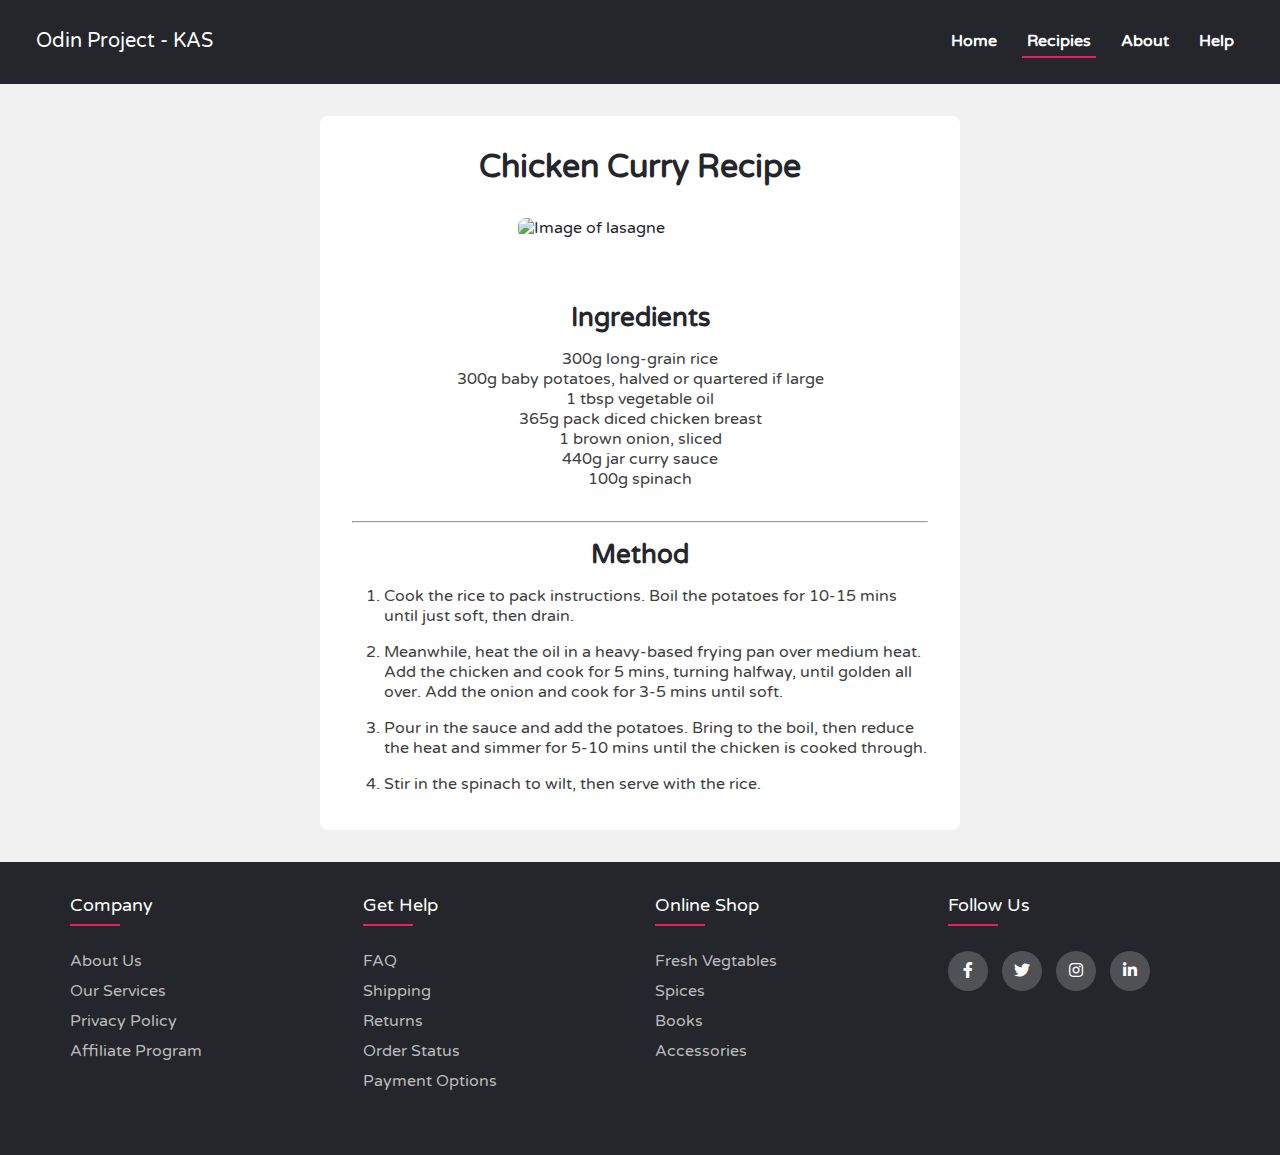
==== recipies/chickencurry.html @ 3155c0a0 "Addition of favicon and minor styling changes" ====
<!DOCTYPE html>
<html lang="en">
<head>
  <meta charset="UTF-8">
  <meta name="viewport" content="width=device-width, initial-scale=1.0">
  <title>Odin Recipies</title>
  <link rel="stylesheet" href="./chickencurry.css">
  <link rel="preconnect" href="https://fonts.googleapis.com">
  <link rel="preconnect" href="https://fonts.gstatic.com" crossorigin>
  <link href="https://fonts.googleapis.com/css2?family=Red+Hat+Display&family=Varela+Round&display=swap" rel="stylesheet">
  <link rel="stylesheet" type="text/css" href="https://cdnjs.cloudflare.com/ajax/libs/font-awesome/5.15.1/css/all.min.css">
</head>
<body>

  <nav>
    <ul class="menu">
      <li class="logo"><a>Odin Project - KAS</a></li>
      <li class="item"><a href="../index.html">Home</a></li>
      <li class="item"><a href="#" id="active-tab">Recipies</a></li>
      <li class="item"><a href="#">About</a></li>
      <li class="item"><a href="#">Help</a></li>
    </ul>
  </nav>
  
  <div class="content">

    <div class="main-heading">
      <h1>Chicken Curry Recipe</h1>
      <img src="../assets/chicken-curry.png" class="content-img" alt="Image of lasagne">
    </div>
  
    <div class="recipe_detail_container">
      <div class="ingredients">
        <h2 class="recipe-detail__heading">Ingredients</h2>
        <ul class="recipe-detail__list">
          <li class="recipe-detail__list-item">300g long-grain rice</li>
          <li class="recipe-detail__list-item">300g baby potatoes, halved or quartered if large</li>
          <li class="recipe-detail__list-item">1 tbsp vegetable oil</li>
          <li class="recipe-detail__list-item">365g pack diced chicken breast</li>
          <li class="recipe-detail__list-item">1 brown onion, sliced</li>
          <li class="recipe-detail__list-item">440g jar curry sauce</li>                                      
          <li class="recipe-detail__list-item">100g spinach</li>								
        </ul>
      </div>

      <hr>

      <h2 class="recipe-detail__heading">Method</h2>
      <ol><li>Cook the rice to pack instructions. Boil the potatoes for 10-15 mins until just soft, then drain.</li><li>Meanwhile, heat the oil in a heavy-based frying pan over medium heat. Add the chicken and cook for 5 mins, turning halfway, until golden all over. Add the onion and cook for 3-5 mins until soft.</li><li>Pour in the sauce and add the potatoes. Bring to the boil, then reduce the heat and simmer for 5-10 mins until the chicken is cooked through.</li><li>Stir in the spinach to wilt, then serve with the rice.</li></ol>

      <br>

    </div>

  </div>

  <footer class="footer">
    <div class="container">
      <div class="row">
        <div class="footer-col">
          <h4>company</h4>
          <ul>
            <li><a href="#">about us</a></li>
            <li><a href="#">our services</a></li>
            <li><a href="#">privacy policy</a></li>
            <li><a href="#">affiliate program</a></li>
          </ul>
        </div>
        <div class="footer-col">
          <h4>get help</h4>
          <ul>
            <li><a href="#">FAQ</a></li>
            <li><a href="#">shipping</a></li>
            <li><a href="#">returns</a></li>
            <li><a href="#">order status</a></li>
            <li><a href="#">payment options</a></li>
          </ul>
        </div>
        <div class="footer-col">
          <h4>online shop</h4>
          <ul>
            <li><a href="#">fresh vegtables</a></li>
            <li><a href="#">spices</a></li>
            <li><a href="#">books</a></li>
            <li><a href="#">accessories</a></li>
          </ul>
        </div>
        <div class="footer-col">
          <h4>follow us</h4>
          <div class="social-links">
            <a href="#"><i class="fab fa-facebook-f"></i></a>
            <a href="#"><i class="fab fa-twitter"></i></a>
            <a href="#"><i class="fab fa-instagram"></i></a>
            <a href="#"><i class="fab fa-linkedin-in"></i></a>
          </div>
        </div>
      </div>
    </div>
 </footer>
  
</body>
</html>
---- recipies/chickencurry.css ----
body {
  font-family: 'Varela Round', sans-serif;
  font-size: 1rem;
  background-color: #f1f1f1;
  color: #24262b;
}

.content-img {
  width: 40%;
  height: auto;
  border-radius: 0.5rem;
  margin-top: 1rem;
  align-items: center;
}

h1 {
  margin: 1rem 0rem 1rem 0rem;
}

h2, h3 {
  margin: 1rem 0rem 1rem 0rem;
}

h1 {
  font-size: 2rem;
  text-align: center;
}

h2 {
  font-size: 1.6rem;
}

h3 {
  font-size: 1.2rem;
}

p {
  font-size: 1rem;
  color: #404040;
}

ul {
  margin-bottom: 2rem;
}

ul > li {
  list-style: none;
  color: #404040;
}

ol {
  color: #404040;
  margin-left: 2rem;
  margin-bottom: 1rem;
}

ol > li {
  margin-bottom: 1rem;
}

.content {
  background-color: #fff;
  max-width: 50vw;
  min-height: 50%;
  height: 50%;
  margin: auto;
  border-radius: 0.5rem;
}

.main-heading {
  margin: 2rem 0rem 0rem 0rem;
  padding: 1rem;
  align-items: center;
  display: flex;
  flex-direction: column;
  justify-content: center;
}

.ingredients {
  display: flex;
  align-items: center;
  flex-direction: column;
  text-align: center;
}

.recipe-detail__heading, .recipe-detail__subheading {
  text-align: center;
  /* margin: 2rem; */
}

.recipe_detail_container {
  margin: 2rem;
}

/* ! Navbar */

* {
  box-sizing: border-box;
  padding: 0;
  margin: 0;
}

nav {
  background-color: #24262b;
  padding: 0 15px;
}

a {
  color: #fff;
  text-decoration: none;
}

.menu,
.submenu {
  list-style-type: none;
}

.logo {
  font-size: 20px;
  padding: 7.5px 10px 7.5px 0;
}

.item {
  padding: 10px;
}

.item.button {
  padding: 9px 6px;
}

.item:not(.button) a:hover,
.item a:hover::after {
  color: #ccc;
}

/* Mobile menu */

.menu {
  display: flex;
  flex-wrap: wrap;
  justify-content: space-between;
  align-items: center;
  padding: 1rem;
}

.menu li a {
  display: block;
  padding: 5px 5px;
}

.menu li.subitem a {
  padding: 15px;
}

.toggle {
  order: 1;
  font-size: 20px;
}

.item.button {
  order: 2;
}

.item {
  order: 3;
  width: 100%;
  text-align: center;
  display: none;
  font-weight: 600;
}

.active .item {
  display: block;
}

.button.secondary {
  /* divider between buttons and menu links */
  border-bottom: 1px #444 solid;
}

/* Submenu up from mobile screens */
.submenu {
  display: none;
}

.submenu-active .submenu {
  display: block;
}

.has-submenu i {
  font-size: 12px;
}

.has-submenu > a::after {
  font-family: "Font Awesome 5 Free";
  font-size: 12px;
  line-height: 16px;
  font-weight: 900;
  content: "\f078";
  color: white;
  padding-left: 5px;
}

.subitem a {
  padding: 10px 15px;
}

.submenu-active {
  background-color: #111;
  border-radius: 3px;
}

/* Tablet menu */
@media all and (min-width: 700px) {
  .menu {
    justify-content: center;
    padding: 1rem;
  }

  .logo {
    flex: 1;
  }

  .item.button {
    width: auto;
    order: 1;
    display: block;
  }

  .toggle {
    flex: 1;
    text-align: right;
    order: 2;
  }

  /* Button up from tablet screen */
  .menu li.button a {
    padding: 10px 15px;
    margin: 5px 0;
  }

  .button a {
    background: #0a192f;
    border: 1px royalblue solid;
  }

  .button.secondary {
    border: 0;
  }

  .button.secondary a {
    background: transparent;
    border: 1px #0a192f solid;
  }

  .button a:hover {
    text-decoration: none;
  }

  .button:not(.secondary) a:hover {
    background: royalblue;
    border-color: darkblue;
  }
}

/* Desktop menu */
@media all and (min-width: 960px) {
  .menu {
    align-items: flex-start;
    flex-wrap: nowrap;
    background: none;
    padding: 1rem;
  }

  .logo {
    order: 0;
  }

  .item {
    order: 1;
    position: relative;
    display: block;
    width: auto;
  }

  .button {
    order: 2;
  }

  .submenu-active .submenu {
    display: block;
    position: absolute;
    left: 0;
    top: 68px;
    background: #111;
  }

  .toggle {
    display: none;
  }

  .submenu-active {
    border-radius: 0;
  }
}

#active-tab {
  border-bottom: 2px solid #e91e63;
}

/* footer */

.container{
	max-width: 1170px;
	margin:auto;
}

.row{
	display: flex;
	flex-wrap: wrap;
}

ul{
	list-style: none;
}

.footer{
	background-color: #24262b;
  padding: 2rem 0;
  margin-top: 1rem;
}

.footer-col{
   width: 25%;
   padding: 0 15px;
}

.footer-col h4{
	font-size: 18px;
	color: #ffffff;
	text-transform: capitalize;
	margin-bottom: 35px;
	font-weight: 500;
	position: relative;
}

.footer-col h4::before{
	content: '';
	position: absolute;
	left:0;
	bottom: -10px;
	background-color: #e91e63;
	height: 2px;
	box-sizing: border-box;
	width: 50px;
}

.footer-col ul li:not(:last-child){
	margin-bottom: 10px;
}

.footer-col ul li a{
	font-size: 16px;
	text-transform: capitalize;
	color: #ffffff;
	text-decoration: none;
	font-weight: 300;
	color: #bbbbbb;
	display: block;
	transition: all 0.3s ease;
}

.footer-col ul li a:hover{
	color: #ffffff;
	padding-left: 8px;
}

.footer-col .social-links a{
	display: inline-block;
	height: 40px;
	width: 40px;
	background-color: rgba(255,255,255,0.2);
	margin:0 10px 10px 0;
	text-align: center;
	line-height: 40px;
	border-radius: 50%;
	color: #ffffff;
	transition: all 0.5s ease;
}

.footer-col .social-links a:hover{
	color: #24262b;
	background-color: #ffffff;
}

/*responsive*/
@media(max-width: 767px){
  .footer-col{
    width: 50%;
    margin-bottom: 30px;
  }
}
@media(max-width: 574px){
  .footer-col{
    width: 100%;
  }
}
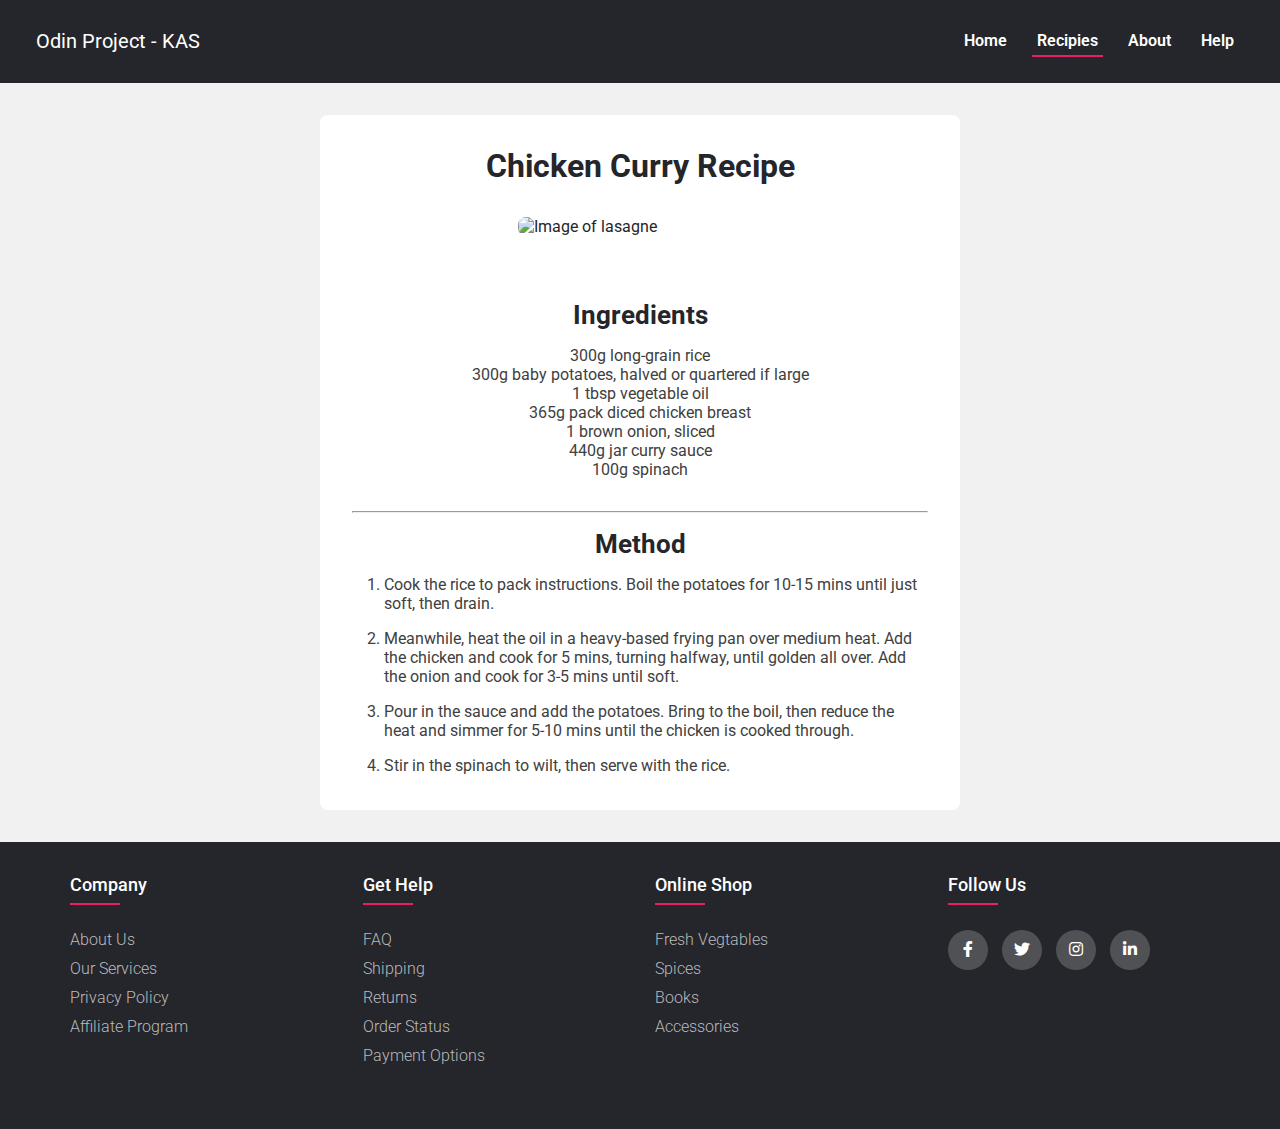
==== commit f1ae9c70: "Fix issue with broken favicon and font on subpages" ====
--- a/recipies/chickencurry.html
+++ b/recipies/chickencurry.html
@@ -4,11 +4,15 @@
   <meta charset="UTF-8">
   <meta name="viewport" content="width=device-width, initial-scale=1.0">
   <title>Odin Recipies</title>
-  <link rel="stylesheet" href="./chickencurry.css">
+  <link rel="stylesheet" href="./recipe.css">
   <link rel="preconnect" href="https://fonts.googleapis.com">
   <link rel="preconnect" href="https://fonts.gstatic.com" crossorigin>
-  <link href="https://fonts.googleapis.com/css2?family=Red+Hat+Display&family=Varela+Round&display=swap" rel="stylesheet">
+  <link href="https://fonts.googleapis.com/css2?family=Roboto&display=swap" rel="stylesheet">
   <link rel="stylesheet" type="text/css" href="https://cdnjs.cloudflare.com/ajax/libs/font-awesome/5.15.1/css/all.min.css">
+  <link rel="apple-touch-icon" sizes="180x180" href="/apple-touch-icon.png">
+  <link rel="icon" type="image/png" sizes="32x32" href="../assets/favicon/favicon-32x32.png">
+  <link rel="icon" type="image/png" sizes="16x16" href="../assets/favicon/favicon-16x16.png">
+  <link rel="manifest" href="../assets/favicon/site.webmanifest">
 </head>
 <body>
 
--- a/recipies/recipe.css
+++ b/recipies/recipe.css
@@ -0,0 +1,407 @@
+body {
+  font-family: 'Roboto', sans-serif;
+  font-size: 1rem;
+  background-color: #f1f1f1;
+  color: #24262b;
+}
+
+.content-img {
+  width: 40%;
+  height: auto;
+  border-radius: 0.5rem;
+  margin-top: 1rem;
+  align-items: center;
+}
+
+h1 {
+  margin: 1rem 0rem 1rem 0rem;
+}
+
+h2, h3 {
+  margin: 1rem 0rem 1rem 0rem;
+}
+
+h1 {
+  font-size: 2rem;
+  text-align: center;
+}
+
+h2 {
+  font-size: 1.6rem;
+}
+
+h3 {
+  font-size: 1.2rem;
+}
+
+p {
+  font-size: 1rem;
+  color: #404040;
+}
+
+ul {
+  margin-bottom: 2rem;
+}
+
+ul > li {
+  list-style: none;
+  color: #404040;
+}
+
+ol {
+  color: #404040;
+  margin-left: 2rem;
+  margin-bottom: 1rem;
+}
+
+ol > li {
+  margin-bottom: 1rem;
+}
+
+.content {
+  background-color: #fff;
+  max-width: 50vw;
+  min-height: 50%;
+  height: 50%;
+  margin: auto;
+  border-radius: 0.5rem;
+}
+
+.main-heading {
+  margin: 2rem 0rem 0rem 0rem;
+  padding: 1rem;
+  align-items: center;
+  display: flex;
+  flex-direction: column;
+  justify-content: center;
+}
+
+.ingredients {
+  display: flex;
+  align-items: center;
+  flex-direction: column;
+  text-align: center;
+}
+
+.recipe-detail__heading, .recipe-detail__subheading {
+  text-align: center;
+  /* margin: 2rem; */
+}
+
+.recipe_detail_container {
+  margin: 2rem;
+}
+
+/* ! Navbar */
+
+* {
+  box-sizing: border-box;
+  padding: 0;
+  margin: 0;
+}
+
+nav {
+  background-color: #24262b;
+  padding: 0 15px;
+}
+
+a {
+  color: #fff;
+  text-decoration: none;
+}
+
+.menu,
+.submenu {
+  list-style-type: none;
+}
+
+.logo {
+  font-size: 20px;
+  padding: 7.5px 10px 7.5px 0;
+}
+
+.item {
+  padding: 10px;
+}
+
+.item.button {
+  padding: 9px 6px;
+}
+
+.item:not(.button) a:hover,
+.item a:hover::after {
+  color: #ccc;
+}
+
+/* Mobile menu */
+
+.menu {
+  display: flex;
+  flex-wrap: wrap;
+  justify-content: space-between;
+  align-items: center;
+  padding: 1rem;
+}
+
+.menu li a {
+  display: block;
+  padding: 5px 5px;
+}
+
+.menu li.subitem a {
+  padding: 15px;
+}
+
+.toggle {
+  order: 1;
+  font-size: 20px;
+}
+
+.item.button {
+  order: 2;
+}
+
+.item {
+  order: 3;
+  width: 100%;
+  text-align: center;
+  display: none;
+  font-weight: 600;
+}
+
+.active .item {
+  display: block;
+}
+
+.button.secondary {
+  /* divider between buttons and menu links */
+  border-bottom: 1px #444 solid;
+}
+
+/* Submenu up from mobile screens */
+.submenu {
+  display: none;
+}
+
+.submenu-active .submenu {
+  display: block;
+}
+
+.has-submenu i {
+  font-size: 12px;
+}
+
+.has-submenu > a::after {
+  font-family: "Font Awesome 5 Free";
+  font-size: 12px;
+  line-height: 16px;
+  font-weight: 900;
+  content: "\f078";
+  color: white;
+  padding-left: 5px;
+}
+
+.subitem a {
+  padding: 10px 15px;
+}
+
+.submenu-active {
+  background-color: #111;
+  border-radius: 3px;
+}
+
+/* Tablet menu */
+@media all and (min-width: 700px) {
+  .menu {
+    justify-content: center;
+    padding: 1rem;
+  }
+
+  .logo {
+    flex: 1;
+  }
+
+  .item.button {
+    width: auto;
+    order: 1;
+    display: block;
+  }
+
+  .toggle {
+    flex: 1;
+    text-align: right;
+    order: 2;
+  }
+
+  /* Button up from tablet screen */
+  .menu li.button a {
+    padding: 10px 15px;
+    margin: 5px 0;
+  }
+
+  .button a {
+    background: #0a192f;
+    border: 1px royalblue solid;
+  }
+
+  .button.secondary {
+    border: 0;
+  }
+
+  .button.secondary a {
+    background: transparent;
+    border: 1px #0a192f solid;
+  }
+
+  .button a:hover {
+    text-decoration: none;
+  }
+
+  .button:not(.secondary) a:hover {
+    background: royalblue;
+    border-color: darkblue;
+  }
+}
+
+/* Desktop menu */
+@media all and (min-width: 960px) {
+  .menu {
+    align-items: flex-start;
+    flex-wrap: nowrap;
+    background: none;
+    padding: 1rem;
+  }
+
+  .logo {
+    order: 0;
+  }
+
+  .item {
+    order: 1;
+    position: relative;
+    display: block;
+    width: auto;
+  }
+
+  .button {
+    order: 2;
+  }
+
+  .submenu-active .submenu {
+    display: block;
+    position: absolute;
+    left: 0;
+    top: 68px;
+    background: #111;
+  }
+
+  .toggle {
+    display: none;
+  }
+
+  .submenu-active {
+    border-radius: 0;
+  }
+}
+
+#active-tab {
+  border-bottom: 2px solid #e91e63;
+}
+
+/* footer */
+
+.container{
+	max-width: 1170px;
+	margin:auto;
+}
+
+.row{
+	display: flex;
+	flex-wrap: wrap;
+}
+
+ul{
+	list-style: none;
+}
+
+.footer{
+	background-color: #24262b;
+  padding: 2rem 0;
+  margin-top: 1rem;
+}
+
+.footer-col{
+   width: 25%;
+   padding: 0 15px;
+}
+
+.footer-col h4{
+	font-size: 18px;
+	color: #ffffff;
+	text-transform: capitalize;
+	margin-bottom: 35px;
+	font-weight: 500;
+	position: relative;
+}
+
+.footer-col h4::before{
+	content: '';
+	position: absolute;
+	left:0;
+	bottom: -10px;
+	background-color: #e91e63;
+	height: 2px;
+	box-sizing: border-box;
+	width: 50px;
+}
+
+.footer-col ul li:not(:last-child){
+	margin-bottom: 10px;
+}
+
+.footer-col ul li a{
+	font-size: 16px;
+	text-transform: capitalize;
+	color: #ffffff;
+	text-decoration: none;
+	font-weight: 300;
+	color: #bbbbbb;
+	display: block;
+	transition: all 0.3s ease;
+}
+
+.footer-col ul li a:hover{
+	color: #ffffff;
+	padding-left: 8px;
+}
+
+.footer-col .social-links a{
+	display: inline-block;
+	height: 40px;
+	width: 40px;
+	background-color: rgba(255,255,255,0.2);
+	margin:0 10px 10px 0;
+	text-align: center;
+	line-height: 40px;
+	border-radius: 50%;
+	color: #ffffff;
+	transition: all 0.5s ease;
+}
+
+.footer-col .social-links a:hover{
+	color: #24262b;
+	background-color: #ffffff;
+}
+
+/*responsive*/
+@media(max-width: 767px){
+  .footer-col{
+    width: 50%;
+    margin-bottom: 30px;
+  }
+}
+@media(max-width: 574px){
+  .footer-col{
+    width: 100%;
+  }
+}
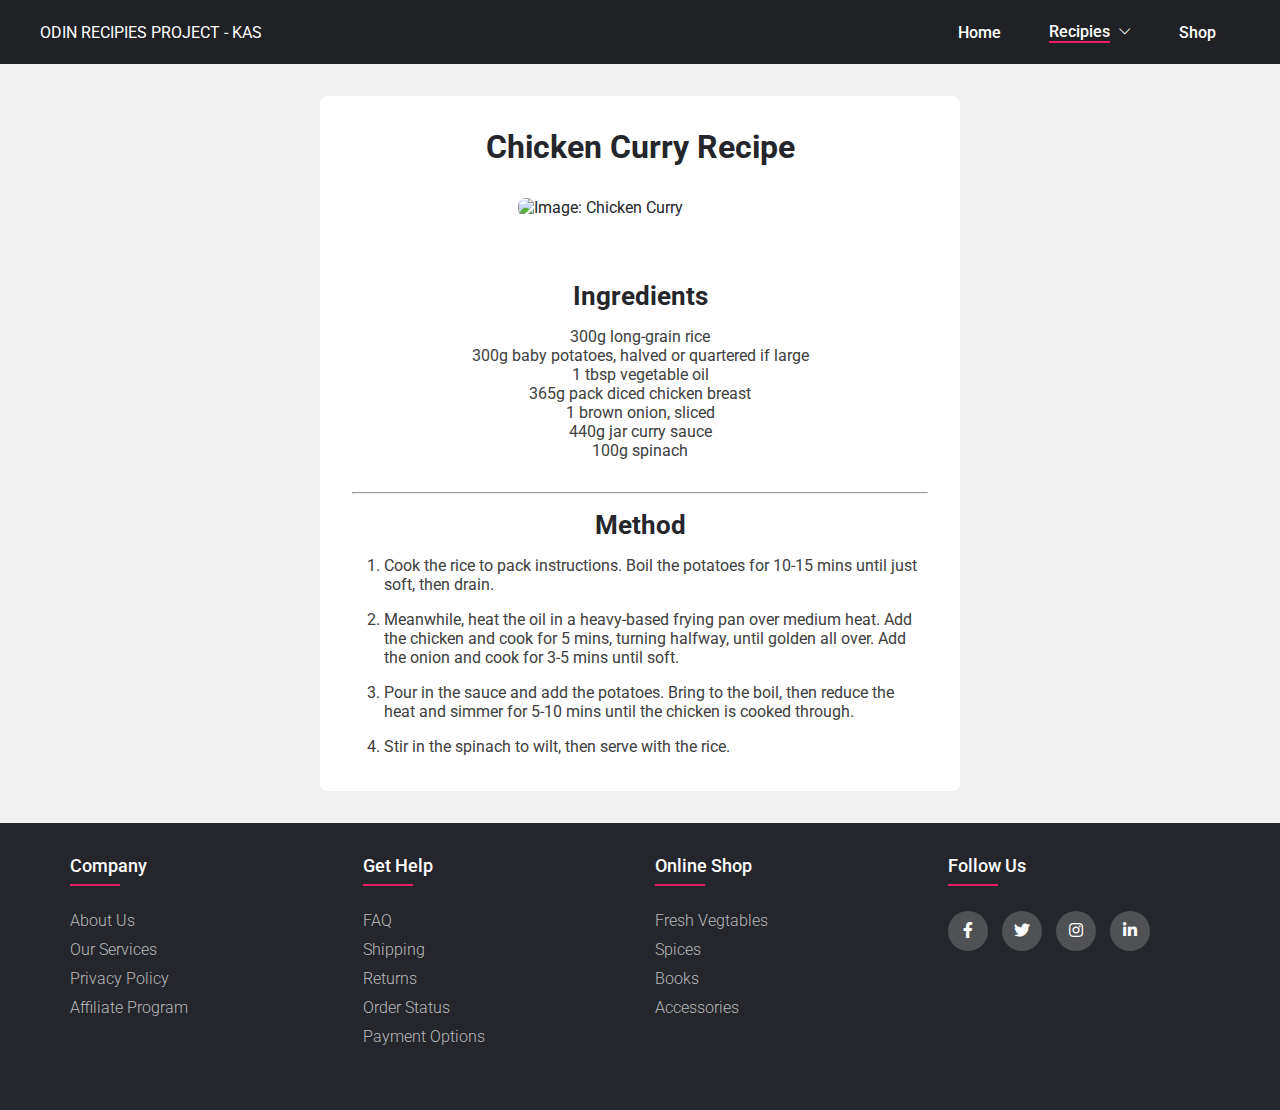
==== commit ffbfe782: "Minor styling changes" ====
--- a/recipies/chickencurry.html
+++ b/recipies/chickencurry.html
@@ -3,7 +3,7 @@
 <head>
   <meta charset="UTF-8">
   <meta name="viewport" content="width=device-width, initial-scale=1.0">
-  <title>Odin Recipies</title>
+  <title>Chicken Curry Recipe</title>
   <link rel="stylesheet" href="./recipe.css">
   <link rel="preconnect" href="https://fonts.googleapis.com">
   <link rel="preconnect" href="https://fonts.gstatic.com" crossorigin>
@@ -13,24 +13,42 @@
   <link rel="icon" type="image/png" sizes="32x32" href="../assets/favicon/favicon-32x32.png">
   <link rel="icon" type="image/png" sizes="16x16" href="../assets/favicon/favicon-16x16.png">
   <link rel="manifest" href="../assets/favicon/site.webmanifest">
+  <link rel="stylesheet" href="https://cdn.jsdelivr.net/npm/bootstrap-icons@1.10.5/font/bootstrap-icons.css">
 </head>
 <body>
 
   <nav>
-    <ul class="menu">
-      <li class="logo"><a>Odin Project - KAS</a></li>
-      <li class="item"><a href="../index.html">Home</a></li>
-      <li class="item"><a href="#" id="active-tab">Recipies</a></li>
-      <li class="item"><a href="#">About</a></li>
-      <li class="item"><a href="#">Help</a></li>
-    </ul>
+    <a href="#" class="logo">ODIN RECIPIES PROJECT - KAS</a>
+    <div class="dropdowns">
+      <div class="dropdown">
+        <button class="dropdown-button">
+          <span class="dropdown-span">Home</span>
+        </button>
+      </div>
+      <div class="dropdown">
+        <button class="dropdown-button">
+          <span class="dropdown-span" id="active-tab">Recipies</span>
+          <i class="bi bi-chevron-down"></i>
+        </button>
+        <div class="dropdown-menu">
+          <button>Lasagne</button>
+          <button>Cottage Pie</button>
+          <button>Chicken Curry</button>
+        </div>
+      </div>
+      <div class="dropdown">
+        <button class="dropdown-button">
+          <span class="dropdown-span">Shop</span>
+        </button>
+      </div>
+    </div>
   </nav>
   
   <div class="content">
 
     <div class="main-heading">
       <h1>Chicken Curry Recipe</h1>
-      <img src="../assets/chicken-curry.png" class="content-img" alt="Image of lasagne">
+      <img src="../assets/chicken-curry.png" class="content-img" alt="Image: Chicken Curry">
     </div>
   
     <div class="recipe_detail_container">
--- a/recipies/recipe.css
+++ b/recipies/recipe.css
@@ -1,3 +1,9 @@
+* {
+  margin: 0;
+  padding: 0;
+  box-sizing: border-box;
+}
+
 body {
   font-family: 'Roboto', sans-serif;
   font-size: 1rem;
@@ -90,222 +96,6 @@
 
 .recipe_detail_container {
   margin: 2rem;
-}
-
-/* ! Navbar */
-
-* {
-  box-sizing: border-box;
-  padding: 0;
-  margin: 0;
-}
-
-nav {
-  background-color: #24262b;
-  padding: 0 15px;
-}
-
-a {
-  color: #fff;
-  text-decoration: none;
-}
-
-.menu,
-.submenu {
-  list-style-type: none;
-}
-
-.logo {
-  font-size: 20px;
-  padding: 7.5px 10px 7.5px 0;
-}
-
-.item {
-  padding: 10px;
-}
-
-.item.button {
-  padding: 9px 6px;
-}
-
-.item:not(.button) a:hover,
-.item a:hover::after {
-  color: #ccc;
-}
-
-/* Mobile menu */
-
-.menu {
-  display: flex;
-  flex-wrap: wrap;
-  justify-content: space-between;
-  align-items: center;
-  padding: 1rem;
-}
-
-.menu li a {
-  display: block;
-  padding: 5px 5px;
-}
-
-.menu li.subitem a {
-  padding: 15px;
-}
-
-.toggle {
-  order: 1;
-  font-size: 20px;
-}
-
-.item.button {
-  order: 2;
-}
-
-.item {
-  order: 3;
-  width: 100%;
-  text-align: center;
-  display: none;
-  font-weight: 600;
-}
-
-.active .item {
-  display: block;
-}
-
-.button.secondary {
-  /* divider between buttons and menu links */
-  border-bottom: 1px #444 solid;
-}
-
-/* Submenu up from mobile screens */
-.submenu {
-  display: none;
-}
-
-.submenu-active .submenu {
-  display: block;
-}
-
-.has-submenu i {
-  font-size: 12px;
-}
-
-.has-submenu > a::after {
-  font-family: "Font Awesome 5 Free";
-  font-size: 12px;
-  line-height: 16px;
-  font-weight: 900;
-  content: "\f078";
-  color: white;
-  padding-left: 5px;
-}
-
-.subitem a {
-  padding: 10px 15px;
-}
-
-.submenu-active {
-  background-color: #111;
-  border-radius: 3px;
-}
-
-/* Tablet menu */
-@media all and (min-width: 700px) {
-  .menu {
-    justify-content: center;
-    padding: 1rem;
-  }
-
-  .logo {
-    flex: 1;
-  }
-
-  .item.button {
-    width: auto;
-    order: 1;
-    display: block;
-  }
-
-  .toggle {
-    flex: 1;
-    text-align: right;
-    order: 2;
-  }
-
-  /* Button up from tablet screen */
-  .menu li.button a {
-    padding: 10px 15px;
-    margin: 5px 0;
-  }
-
-  .button a {
-    background: #0a192f;
-    border: 1px royalblue solid;
-  }
-
-  .button.secondary {
-    border: 0;
-  }
-
-  .button.secondary a {
-    background: transparent;
-    border: 1px #0a192f solid;
-  }
-
-  .button a:hover {
-    text-decoration: none;
-  }
-
-  .button:not(.secondary) a:hover {
-    background: royalblue;
-    border-color: darkblue;
-  }
-}
-
-/* Desktop menu */
-@media all and (min-width: 960px) {
-  .menu {
-    align-items: flex-start;
-    flex-wrap: nowrap;
-    background: none;
-    padding: 1rem;
-  }
-
-  .logo {
-    order: 0;
-  }
-
-  .item {
-    order: 1;
-    position: relative;
-    display: block;
-    width: auto;
-  }
-
-  .button {
-    order: 2;
-  }
-
-  .submenu-active .submenu {
-    display: block;
-    position: absolute;
-    left: 0;
-    top: 68px;
-    background: #111;
-  }
-
-  .toggle {
-    display: none;
-  }
-
-  .submenu-active {
-    border-radius: 0;
-  }
-}
-
-#active-tab {
-  border-bottom: 2px solid #e91e63;
 }
 
 /* footer */
@@ -405,3 +195,88 @@
     width: 100%;
   }
 }
+
+/* navbar */
+
+a {
+  text-decoration: none;
+  color: #ffffff;
+}
+
+button {
+  border: 0;
+  background: none;
+  font-family: inherit;
+  color: inherit;
+  cursor: pointer;
+}
+
+nav {
+  display: flex;
+  justify-content: space-between;
+  align-items: center;
+  background-color: #202124;
+  padding: 0 2.5rem;
+  height: 4.0rem;
+  color: #ffffff;
+}
+
+#active-tab {
+  /* text-decoration: underline;
+  text-decoration-color: #e91e63; */
+  border-bottom: 2px solid #e91e63;
+}
+
+.dropdowns {
+  display: flex;
+  align-self: stretch;
+}
+
+.dropdown {
+  position: relative;
+  padding: 1.5rem;
+}
+
+.dropdown-button {
+  display: flex;
+  align-items: center;
+  height: 100%;
+  gap: 0.5rem;
+}
+
+.dropdown:hover {
+  background-color: hsl(228, 6%, 16%);
+  cursor: pointer;
+}
+
+.dropdown-span {
+  font-size: 1rem;
+  font-weight: 500;
+}
+
+/* .dropdown-button i {
+  font-size: 14px;
+} */
+
+.dropdown:hover > .dropdown-menu {
+  display: flex;
+  flex-direction: column;
+}
+
+.dropdown-menu {
+  position: absolute;
+  top: 100%;
+  left: 0;
+  min-width: 100%;
+  color: #ffffff;
+  background-color: #202124;
+  display: none;
+}
+
+.dropdown-menu button {
+  padding: 1rem 2rem;
+}
+
+.dropdown-menu button:hover {
+  background-color: hsl(225, 6%, 20%);
+}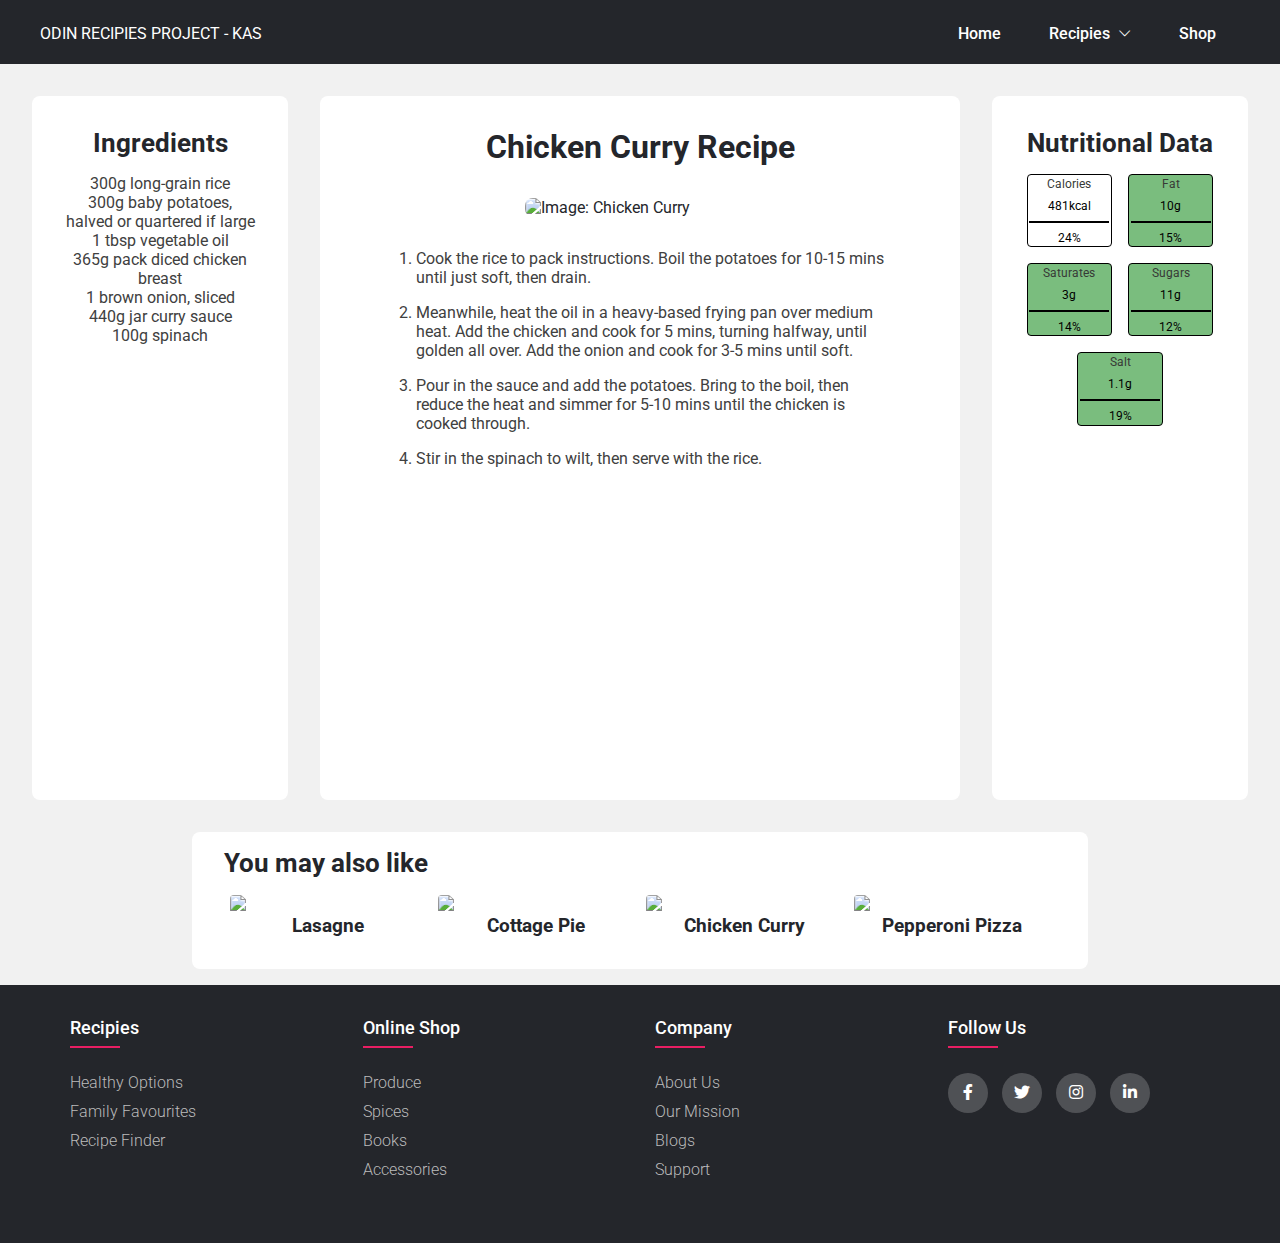
==== commit fc897eab: "update nutritional values" ====
--- a/recipies/chickencurry.html
+++ b/recipies/chickencurry.html
@@ -3,7 +3,7 @@
 <head>
   <meta charset="UTF-8">
   <meta name="viewport" content="width=device-width, initial-scale=1.0">
-  <title>Chicken Curry Recipe</title>
+  <title>Lasagne Recipe</title>
   <link rel="stylesheet" href="./recipe.css">
   <link rel="preconnect" href="https://fonts.googleapis.com">
   <link rel="preconnect" href="https://fonts.gstatic.com" crossorigin>
@@ -22,18 +22,19 @@
     <div class="dropdowns">
       <div class="dropdown">
         <button class="dropdown-button">
-          <span class="dropdown-span">Home</span>
+          <span class="dropdown-span"><a href="../index.html">Home</a></span>
         </button>
       </div>
       <div class="dropdown">
         <button class="dropdown-button">
-          <span class="dropdown-span" id="active-tab">Recipies</span>
+          <span class="dropdown-span">Recipies</span>
           <i class="bi bi-chevron-down"></i>
         </button>
         <div class="dropdown-menu">
-          <button>Lasagne</button>
-          <button>Cottage Pie</button>
-          <button>Chicken Curry</button>
+          <button><a href="./lasagne.html">Lasagne</a></button>
+          <button><a href="./cottagepie.html">Cottage Pie</a></button>
+          <button><a href="./chickencurry.html" id="active-tab">Chicken Curry</a></button>
+          <button><a href="./pepperonipizza.html">Pepperoni Pizza</a></button>
         </div>
       </div>
       <div class="dropdown">
@@ -43,15 +44,10 @@
       </div>
     </div>
   </nav>
-  
-  <div class="content">
-
-    <div class="main-heading">
-      <h1>Chicken Curry Recipe</h1>
-      <img src="../assets/chicken-curry.png" class="content-img" alt="Image: Chicken Curry">
-    </div>
-  
-    <div class="recipe_detail_container">
+
+  <div class="main-content">
+
+    <div class="sidebar">
       <div class="ingredients">
         <h2 class="recipe-detail__heading">Ingredients</h2>
         <ul class="recipe-detail__list">
@@ -60,51 +56,156 @@
           <li class="recipe-detail__list-item">1 tbsp vegetable oil</li>
           <li class="recipe-detail__list-item">365g pack diced chicken breast</li>
           <li class="recipe-detail__list-item">1 brown onion, sliced</li>
-          <li class="recipe-detail__list-item">440g jar curry sauce</li>                                      
-          <li class="recipe-detail__list-item">100g spinach</li>								
+          <li class="recipe-detail__list-item">440g jar curry sauce</li>
+          <li class="recipe-detail__list-item">100g spinach</li>
         </ul>
       </div>
-
-      <hr>
-
-      <h2 class="recipe-detail__heading">Method</h2>
-      <ol><li>Cook the rice to pack instructions. Boil the potatoes for 10-15 mins until just soft, then drain.</li><li>Meanwhile, heat the oil in a heavy-based frying pan over medium heat. Add the chicken and cook for 5 mins, turning halfway, until golden all over. Add the onion and cook for 3-5 mins until soft.</li><li>Pour in the sauce and add the potatoes. Bring to the boil, then reduce the heat and simmer for 5-10 mins until the chicken is cooked through.</li><li>Stir in the spinach to wilt, then serve with the rice.</li></ol>
-
+    </div>
+
+  <div class="center-content">
+    <div class="main-heading">
+      <h1>Chicken Curry Recipe</h1>
+      <img src="../assets/chicken-curry.png" class="content-img" alt="Image: Chicken Curry">
+    </div>
+
+    <div class="recipe_detail_container">
+      <!-- <hr> -->
+      <!-- <h2 class="method__heading">Method</h2> -->
+      <ol>
+        <li>Cook the rice to pack instructions. Boil the potatoes for 10-15 mins until just soft, then drain.</li>
+        <li>Meanwhile, heat the oil in a heavy-based frying pan over medium heat. Add the chicken and cook for 5 mins, turning halfway, until golden all over. Add the onion and cook for 3-5 mins until soft.</li>
+        <li>Pour in the sauce and add the potatoes. Bring to the boil, then reduce the heat and simmer for 5-10 mins until the chicken is cooked through.</li>
+        <li>Stir in the spinach to wilt, then serve with the rice.</li>
+      </ol>
       <br>
-
-    </div>
-
+    </div>
+  </div>
+
+  <div class="sidebar">
+    <h2>Nutritional Data</h2>
+    <div class="nutritional-wrapper">
+      <div class="nutritional-card" id="calories">
+        <div class="nutritional-data-container">
+          <div class="nutritional-heading">Calories</div>
+          <span class="nutritional-data">481kcal</span>
+          <div class="hr"></div>
+          <span class="nutritional-percent">24%</span>
+        </div>
+      </div>
+      <div class="nutritional-card low" id="fat">
+        <div class="nutritional-data-container">
+          <div class="nutritional-heading">Fat</div>
+          <span class="nutritional-data">10g</span>
+          <div class="hr"></div>
+          <span class="nutritional-percent">15%</span>
+        </div>
+      </div>
+      <div class="nutritional-card low" id="saturates">
+        <div class="nutritional-data-container">
+          <div class="nutritional-heading">Saturates</div>
+          <span class="nutritional-data">3g</span>
+          <div class="hr"></div>
+          <span class="nutritional-percent">14%</span>
+        </div>
+      </div>
+      <div class="nutritional-card low" id="sugars">
+        <div class="nutritional-data-container">
+          <div class="nutritional-heading">Sugars</div>
+          <span class="nutritional-data">11g</span>
+          <div class="hr"></div>
+          <span class="nutritional-percent">12%</span>
+        </div>
+      </div>
+      <div class="nutritional-card low" id="salt">
+        <div class="nutritional-data-container">
+          <div class="nutritional-heading">Salt</div>
+          <span class="nutritional-data">1.1g</span>
+          <div class="hr"></div>
+          <span class="nutritional-percent">19%</span>
+        </div>
+      </div>
+    </div>
+  </div>
+
+  </div>
+
+  <div class="lower-content">
+    <div class="center">
+      <div class="lower-content__container">
+        <h2 class="lower-content__title">You may also like</h2>
+        <div class="image__wrapper">
+            <div class="responsive">
+              <a href="./lasagne.html">
+                <div class="img">
+                    <img class="small-image" src="../assets/lasagne.png" alt="Image: Lasagne" width="300" height="200">
+                </div>
+                <div class="desc">
+                  <h3>Lasagne</h3>
+                </div>
+              </a>
+            </div>
+            <div class="responsive">
+              <a href="./cottagepie.html">
+                <div class="img">
+                    <img class="small-image" src="../assets/cottage-pie.png" alt="Image: Cottage Pie" width="300" height="200">
+                </div>
+                <div class="desc">
+                  <h3>Cottage Pie</h3>
+                </div>
+              </a>
+            </div>
+            <div class="responsive">
+              <a href="./chickencurry.html">
+                <div class="img">
+                    <img class="small-image" src="../assets/chicken-curry.png" alt="Image: Chicken Curry" width="300" height="200">
+                </div>
+                <div class="desc">
+                  <h3>Chicken Curry</h3>
+                </div>
+              </a>
+            </div>
+            <div class="responsive">
+              <a href="./pepperonipizza.html">
+                <div class="img">
+                    <img class="small-image" src="../assets/pepperoni-pizza.png" alt="Image: Pepperoni Pizza" width="300" height="200">
+                </div>
+                <div class="desc">
+                  <h3>Pepperoni Pizza</h3>
+                </div>
+              </a>
+            </div>
+        </div>
+      </div>
+    </div>
   </div>
 
   <footer class="footer">
     <div class="container">
       <div class="row">
         <div class="footer-col">
+          <h4>recipies</h4>
+          <ul>
+            <li><a href="#">healthy options</a></li>
+            <li><a href="#">family favourites</a></li>
+            <li><a href="#">recipe finder</a></li>
+          </ul>
+        </div>
+        <div class="footer-col">
+          <h4>online shop</h4>
+          <ul>
+            <li><a href="#">produce</a></li>
+            <li><a href="#">spices</a></li>
+            <li><a href="#">books</a></li>
+            <li><a href="#">accessories</a></li>
+          </ul>
+        </div>
+        <div class="footer-col">
           <h4>company</h4>
           <ul>
             <li><a href="#">about us</a></li>
-            <li><a href="#">our services</a></li>
-            <li><a href="#">privacy policy</a></li>
-            <li><a href="#">affiliate program</a></li>
-          </ul>
-        </div>
-        <div class="footer-col">
-          <h4>get help</h4>
-          <ul>
-            <li><a href="#">FAQ</a></li>
-            <li><a href="#">shipping</a></li>
-            <li><a href="#">returns</a></li>
-            <li><a href="#">order status</a></li>
-            <li><a href="#">payment options</a></li>
-          </ul>
-        </div>
-        <div class="footer-col">
-          <h4>online shop</h4>
-          <ul>
-            <li><a href="#">fresh vegtables</a></li>
-            <li><a href="#">spices</a></li>
-            <li><a href="#">books</a></li>
-            <li><a href="#">accessories</a></li>
+            <li><a href="#">our mission</a></li>
+            <li><a href="#">blogs</a></li>
+            <li><a href="#">support</a></li>
           </ul>
         </div>
         <div class="footer-col">
@@ -119,6 +220,6 @@
       </div>
     </div>
  </footer>
-  
+
 </body>
 </html>--- a/recipies/recipe.css
+++ b/recipies/recipe.css
@@ -9,6 +9,85 @@
   font-size: 1rem;
   background-color: #f1f1f1;
   color: #24262b;
+  width: 100vw;
+  min-width: 100vw;
+}
+
+h1 {
+  margin: 0rem 0rem 1rem 0rem;
+}
+
+h2, h3 {
+  margin: 0rem 0rem 1rem 0rem;
+}
+
+h1 {
+  font-size: 2rem;
+  text-align: center;
+}
+
+h2 {
+  font-size: 1.6rem;
+}
+
+h3 {
+  font-size: 1.2rem;
+}
+
+p {
+  font-size: 1rem;
+  color: #404040;
+}
+
+ul {
+  margin-bottom: 2rem;
+}
+
+ul > li {
+  list-style: none;
+  color: #404040;
+}
+
+ol {
+  color: #404040;
+  margin-left: 2rem;
+  margin-bottom: 1rem;
+}
+
+ol > li {
+  margin-bottom: 1rem;
+}
+
+.main-content {
+  display: flex;
+  flex-direction: row;
+  height: fit-content;
+}
+
+.center-content {
+  background-color: #fff;
+  max-width: 50vw;
+  min-height: 55vw;
+  height: 50%;
+  margin: auto;
+  border-radius: 0.5rem;
+  padding: 2rem;
+  margin-top: 2rem;
+}
+
+.sidebar {
+  display: flex;
+  align-items: center;
+  flex-direction: column;
+  text-align: center;
+  background-color: #fff;
+  max-width: 25%;
+  min-height: 55vw;
+  width: 22.5%;
+  height: 50%;
+  border-radius: 0.5rem;
+  margin: 2rem;
+  padding: 2rem;
 }
 
 .content-img {
@@ -19,79 +98,15 @@
   align-items: center;
 }
 
-h1 {
-  margin: 1rem 0rem 1rem 0rem;
-}
-
-h2, h3 {
-  margin: 1rem 0rem 1rem 0rem;
-}
-
-h1 {
-  font-size: 2rem;
-  text-align: center;
-}
-
-h2 {
-  font-size: 1.6rem;
-}
-
-h3 {
-  font-size: 1.2rem;
-}
-
-p {
-  font-size: 1rem;
-  color: #404040;
-}
-
-ul {
-  margin-bottom: 2rem;
-}
-
-ul > li {
-  list-style: none;
-  color: #404040;
-}
-
-ol {
-  color: #404040;
-  margin-left: 2rem;
-  margin-bottom: 1rem;
-}
-
-ol > li {
-  margin-bottom: 1rem;
-}
-
-.content {
-  background-color: #fff;
-  max-width: 50vw;
-  min-height: 50%;
-  height: 50%;
-  margin: auto;
-  border-radius: 0.5rem;
-}
-
 .main-heading {
-  margin: 2rem 0rem 0rem 0rem;
-  padding: 1rem;
   align-items: center;
   display: flex;
   flex-direction: column;
   justify-content: center;
 }
 
-.ingredients {
-  display: flex;
-  align-items: center;
-  flex-direction: column;
+.recipe-detail__subheading {
   text-align: center;
-}
-
-.recipe-detail__heading, .recipe-detail__subheading {
-  text-align: center;
-  /* margin: 2rem; */
 }
 
 .recipe_detail_container {
@@ -99,7 +114,6 @@
 }
 
 /* footer */
-
 .container{
 	max-width: 1170px;
 	margin:auto;
@@ -183,21 +197,7 @@
 	background-color: #ffffff;
 }
 
-/*responsive*/
-@media(max-width: 767px){
-  .footer-col{
-    width: 50%;
-    margin-bottom: 30px;
-  }
-}
-@media(max-width: 574px){
-  .footer-col{
-    width: 100%;
-  }
-}
-
 /* navbar */
-
 a {
   text-decoration: none;
   color: #ffffff;
@@ -214,16 +214,16 @@
 nav {
   display: flex;
   justify-content: space-between;
-  align-items: center;
-  background-color: #202124;
+  flex-wrap: wrap;
+  align-items: center;
+  background-color: #24262b;
   padding: 0 2.5rem;
   height: 4.0rem;
   color: #ffffff;
+  min-width: 100vw;
 }
 
 #active-tab {
-  /* text-decoration: underline;
-  text-decoration-color: #e91e63; */
   border-bottom: 2px solid #e91e63;
 }
 
@@ -253,10 +253,6 @@
   font-size: 1rem;
   font-weight: 500;
 }
-
-/* .dropdown-button i {
-  font-size: 14px;
-} */
 
 .dropdown:hover > .dropdown-menu {
   display: flex;
@@ -269,7 +265,7 @@
   left: 0;
   min-width: 100%;
   color: #ffffff;
-  background-color: #202124;
+  background-color: #24262b;
   display: none;
 }
 
@@ -279,4 +275,129 @@
 
 .dropdown-menu button:hover {
   background-color: hsl(225, 6%, 20%);
+}
+
+/* nutrition */
+.nutritional-wrapper {
+  display: flex;
+  align-items: center;
+  flex-direction: row;
+  justify-content: center;
+  /* text-align: center;
+  align-items: center; */
+  flex-wrap: wrap;
+  gap: 1rem;
+  font-size: 0.75rem;
+}
+
+.nutritional-card {
+  border: 1px solid #000;
+  border-radius: 0.25rem;
+  width: 10%;
+  height: auto;
+  text-align: center;
+  min-width: fit-content;
+}
+
+.nutritional-card > hr {
+  width: 75%;
+  height: 0.0625rem;
+  margin: auto;
+  /* color: #000; */
+  background-color: #000;
+  border: 0;
+  display: block;
+}
+
+.nutritional-data-container {
+  margin: 0.1rem;
+  color: #000;
+  /* border: 1px solid #000; */
+}
+
+.nutritional-heading {
+  color: #373a36;
+  margin-top: 0.1rem;
+  margin-bottom: 0.5rem;
+}
+
+.nutritional-data {
+  margin-bottom: 0.5rem;
+}
+
+.nutritional-percent{
+  margin-top: 0.5rem;
+  margin-bottom: 0.1rem;
+  border-radius: 0.5rem;
+}
+
+.hr {
+  width: 100%;
+  min-width: 5rem;
+  margin: 0.5rem 0;
+  border: solid 0.07rem #000
+
+}
+
+.low {
+  border-color: #000;
+  /* background: #95d16e; */
+  background-color: #7ABD7E;
+}
+
+.med {
+  border-color: #000;
+  /* background: #fcd44b; */
+  background-color: #FFB54C;
+}
+
+.high {
+  border-color: #000;
+  /* background: #f16c56; */
+  background-color: #FF6961;
+}
+
+/* you may also like */
+
+.center {
+  display: flex;
+  flex-direction: row;
+  justify-content: center;
+  align-items: center;
+}
+
+.lower-content__container {
+  width: 70%;
+  background-color: #fff;
+  padding: 1rem 2rem;
+  border-radius: 0.5rem;
+}
+
+.image__wrapper {
+  display: flex;
+  flex-direction: row;
+  justify-content: center;
+  align-items: center;
+}
+
+.small-image {
+  width: 100%;
+  height: 10rem;
+  vertical-align: middle;
+  border-style: none;
+  border-radius: 0.25rem;
+}
+
+.responsive {
+  padding: 0 6px;
+  float: left;
+  width: 33.33332%;
+}
+
+div.desc {
+  text-align: center;
+}
+
+.desc > h3 {
+ color: #24262b;
 }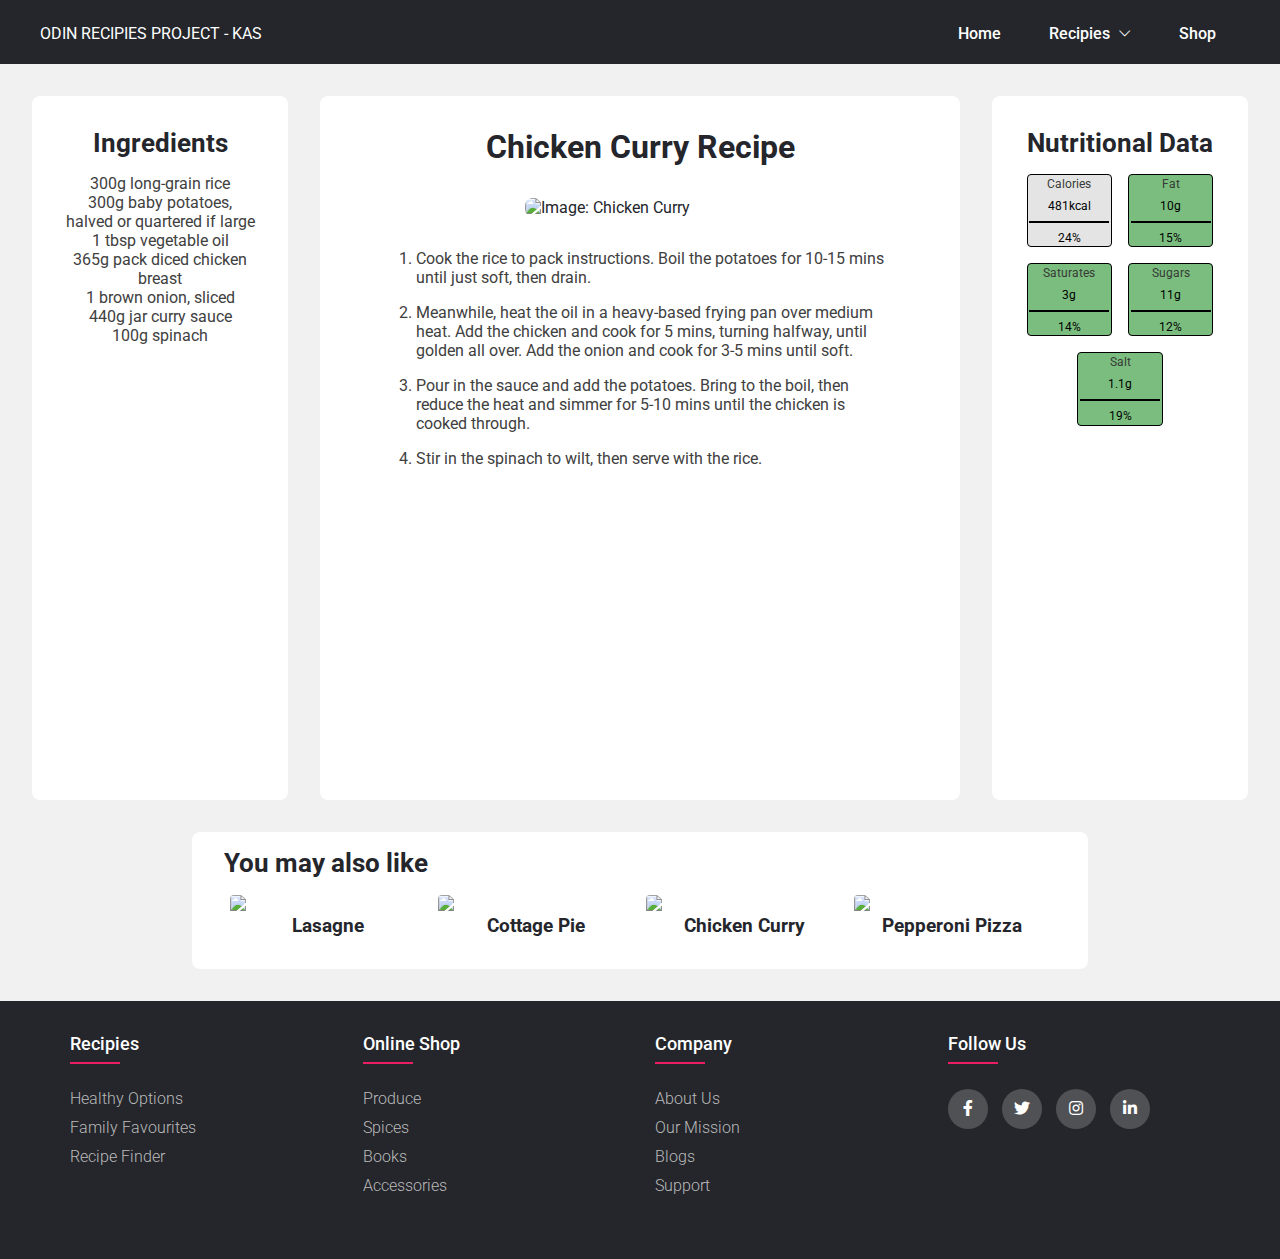
==== commit 846f0926: "minor ui updates" ====
--- a/recipies/chickencurry.html
+++ b/recipies/chickencurry.html
@@ -84,7 +84,7 @@
   <div class="sidebar">
     <h2>Nutritional Data</h2>
     <div class="nutritional-wrapper">
-      <div class="nutritional-card" id="calories">
+      <div class="nutritional-card light-grey" id="calories">
         <div class="nutritional-data-container">
           <div class="nutritional-heading">Calories</div>
           <span class="nutritional-data">481kcal</span>
--- a/recipies/recipe.css
+++ b/recipies/recipe.css
@@ -339,6 +339,10 @@
 
 }
 
+.light-grey {
+  background-color: #e4e4e4;
+}
+
 .low {
   border-color: #000;
   /* background: #95d16e; */
@@ -358,6 +362,10 @@
 }
 
 /* you may also like */
+
+.lower-content {
+  margin-bottom: 2rem;
+}
 
 .center {
   display: flex;
